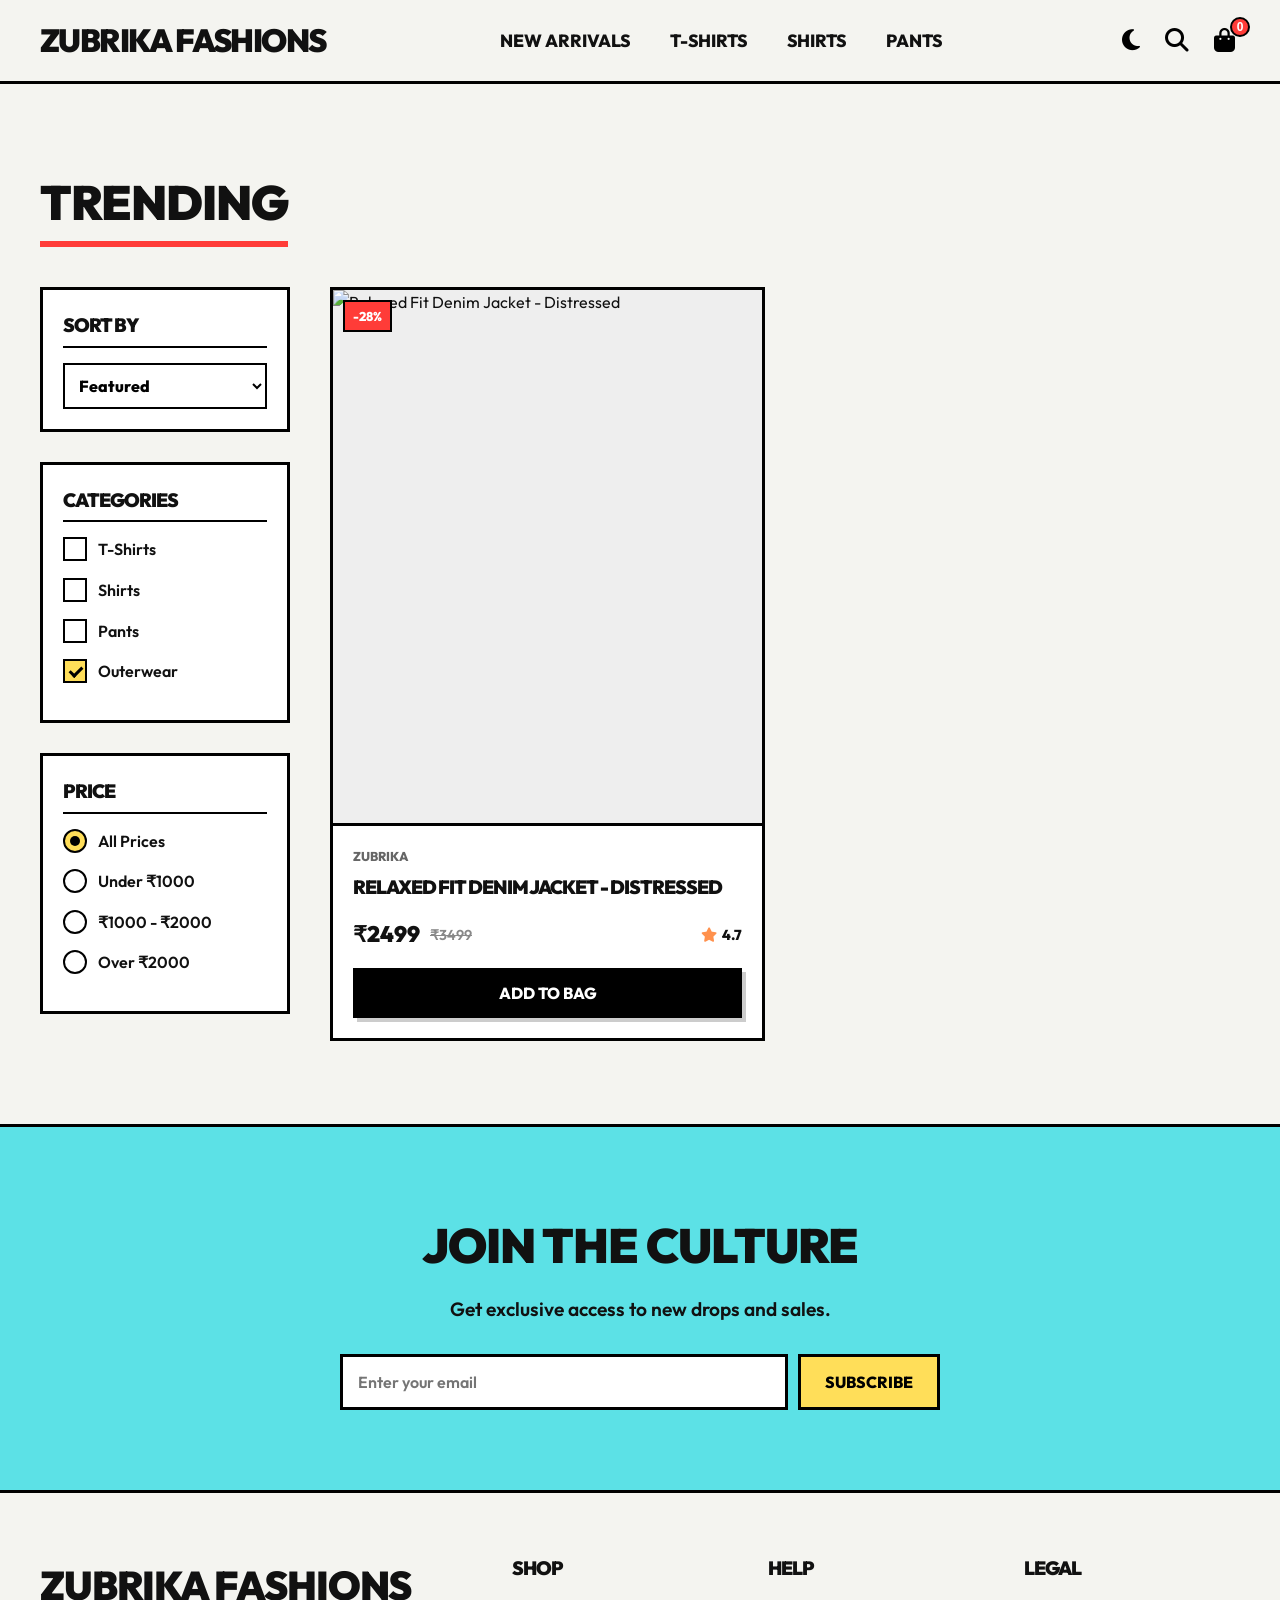
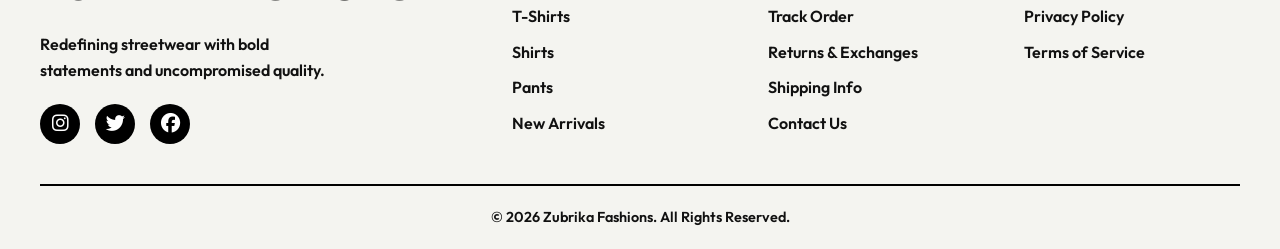
==== accessories.html @ 3ed2be17 "feat: implement collections, product pages, and shop filtering functionality with supporting assets" ====
<!DOCTYPE html>
<html lang="en">
<head>
    <meta charset="UTF-8">
    <meta name="viewport" content="width=device-width, initial-scale=1.0">
    <meta name="description" content="Zubrika Fashions - Premium and trendy wear for all. Shop t-shirts, shirts, pants, and more.">
    <title>Zubrika Fashions</title>
    <link rel="preconnect" href="https://fonts.googleapis.com">
    <link rel="preconnect" href="https://fonts.gstatic.com" crossorigin>
    <link href="https://fonts.googleapis.com/css2?family=Outfit:wght@400;600;800;900&display=swap" rel="stylesheet">
    <link rel="stylesheet" href="style.css">
    <link rel="stylesheet" href="https://cdnjs.cloudflare.com/ajax/libs/font-awesome/6.4.0/css/all.min.css">
</head>
<body>
    <header class="header">
        <div class="header-container">
            <div class="logo">
                <h1><a href="index.html" style="color: inherit; text-decoration: none;">ZUBRIKA FASHIONS</a></h1>
            </div>
            <nav class="nav">
                <ul class="nav-links">
                    <li><a href="collections.html?category=new">New Arrivals</a></li>
                    <li><a href="t-shirts.html">T-Shirts</a></li>
                    <li><a href="shirts.html">Shirts</a></li>
                    <li><a href="pant.html">Pants</a></li>
                </ul>
            </nav>
            <div class="header-actions">
                <button class="icon-btn theme-btn" id="theme-toggle-btn" aria-label="Toggle Theme">
                    <i class="fas fa-moon"></i>
                </button>
                <button class="icon-btn search-btn" aria-label="Search">
                    <i class="fas fa-search"></i>
                </button>
                <button class="icon-btn cart-btn" id="open-cart-btn" aria-label="Cart">
                    <i class="fas fa-shopping-bag"></i>
                    <span class="cart-badge" id="cart-badge">0</span>
                </button>
                <button class="icon-btn menu-btn" aria-label="Menu" id="mobile-menu-btn">
                    <i class="fas fa-bars"></i>
                </button>
            </div>
        </div>
    </header>

    <div class="mobile-menu" id="mobile-menu">
        <button class="close-menu-btn" id="close-menu-btn">&times;</button>
        <ul class="mobile-nav-links">
            <li><a href="collections.html?category=new">New Arrivals</a></li>
            <li><a href="t-shirts.html">T-Shirts</a></li>
            <li><a href="shirts.html">Shirts</a></li>
            <li><a href="pant.html">Pants</a></li>
        </ul>
    </div>

    <!-- Cartesian Drawer -->
    <div class="cart-drawer-overlay" id="cart-overlay"></div>
    <div class="cart-drawer" id="cart-drawer">
        <div class="cart-header">
            <h2>YOUR BAG</h2>
            <button class="close-cart-btn" id="close-cart-btn">&times;</button>
        </div>
        <div class="cart-items" id="cart-items-container">
            <!-- Items inject via JS -->
            <div class="empty-cart" id="empty-cart-msg">
                <i class="fas fa-box-open"></i>
                <p>Your bag is empty.</p>
                <button class="btn btn-primary" id="shop-now-btn">Shop Now</button>
            </div>
        </div>
        <div class="cart-footer">
            <div class="cart-total">
                <span>Total</span>
                <span id="cart-total-price">₹0</span>
            </div>
            <button class="btn btn-primary checkout-btn">CHECKOUT</button>
        </div>
    </div>

    <main>
        <!-- Products Section -->
        <section class="products-section" id="products">
            <div class="section-header">
                <h2>TRENDING</h2>
            </div>
            
            <div class="shop-layout">
                <!-- Sidebar Filters -->
                <aside class="shop-sidebar">
                    <div class="filter-group">
                        <h3>SORT BY</h3>
                        <select id="sort-select" class="brutal-select">
                            <option value="featured">Featured</option>
                            <option value="price-low">Price: Low to High</option>
                            <option value="price-high">Price: High to Low</option>
                            <option value="rating">Top Rated</option>
                        </select>
                    </div>

                    <div class="filter-group">
                        <h3>CATEGORIES</h3>
                        <label class="custom-checkbox">
                            <input type="checkbox" name="category" value="tshirts">
                            <span class="checkmark"></span>
                            T-Shirts
                        </label>
                        <label class="custom-checkbox">
                            <input type="checkbox" name="category" value="shirts">
                            <span class="checkmark"></span>
                            Shirts
                        </label>
                        <label class="custom-checkbox">
                            <input type="checkbox" name="category" value="pants">
                            <span class="checkmark"></span>
                            Pants
                        </label>
                        <label class="custom-checkbox">
                            <input type="checkbox" name="category" value="outerwear">
                            <span class="checkmark"></span>
                            Outerwear
                        </label>
                    </div>

                    <div class="filter-group">
                        <h3>PRICE</h3>
                        <label class="custom-radio">
                            <input type="radio" name="price" value="all" checked>
                            <span class="radiomark"></span>
                            All Prices
                        </label>
                        <label class="custom-radio">
                            <input type="radio" name="price" value="under-1000">
                            <span class="radiomark"></span>
                            Under ₹1000
                        </label>
                        <label class="custom-radio">
                            <input type="radio" name="price" value="1000-2000">
                            <span class="radiomark"></span>
                            ₹1000 - ₹2000
                        </label>
                        <label class="custom-radio">
                            <input type="radio" name="price" value="over-2000">
                            <span class="radiomark"></span>
                            Over ₹2000
                        </label>
                    </div>
                </aside>
                
                <div class="shop-main">
                    <button class="btn btn-primary mobile-filter-btn" id="mobile-filter-btn">
                        <i class="fas fa-filter"></i> FILTERS
                    </button>
                    
                    <div class="products-grid" id="product-list">
                        <!-- Products dynamically inserted via JS -->
                    </div>
                </div>
            </div>
        </section>

        <section class="newsletter">
            <div class="newsletter-content">
                <h2>JOIN THE CULTURE</h2>
                <p>Get exclusive access to new drops and sales.</p>
                <form class="newsletter-form" onsubmit="event.preventDefault();">
                    <input type="email" placeholder="Enter your email" required>
                    <button type="submit" class="btn btn-primary">SUBSCRIBE</button>
                </form>
            </div>
        </section>
    </main>

    <footer class="footer">
        <div class="footer-grid">
            <div class="footer-brand">
                <h3>ZUBRIKA FASHIONS</h3>
                <p>Redefining streetwear with bold statements and uncompromised quality.</p>
                <div class="social-icons">
                    <a href="#"><i class="fab fa-instagram"></i></a>
                    <a href="#"><i class="fab fa-twitter"></i></a>
                    <a href="#"><i class="fab fa-facebook"></i></a>
                </div>
            </div>
            <div class="footer-links">
                <h4>SHOP</h4>
                <ul>
                    <li><a href="t-shirts.html">T-Shirts</a></li>
                    <li><a href="shirts.html">Shirts</a></li>
                    <li><a href="pant.html">Pants</a></li>
                    <li><a href="collections.html?category=new">New Arrivals</a></li>
                </ul>
            </div>
            <div class="footer-links">
                <h4>HELP</h4>
                <ul>
                    <li><a href="#">Track Order</a></li>
                    <li><a href="#">Returns & Exchanges</a></li>
                    <li><a href="#">Shipping Info</a></li>
                    <li><a href="#">Contact Us</a></li>
                </ul>
            </div>
            <div class="footer-links">
                <h4>LEGAL</h4>
                <ul>
                    <li><a href="#">Privacy Policy</a></li>
                    <li><a href="#">Terms of Service</a></li>
                </ul>
            </div>
        </div>
        <div class="footer-bottom">
            <p>&copy; 2026 Zubrika Fashions. All Rights Reserved.</p>
        </div>
    </footer>

    <!-- Product Quick View Modal -->
    <div class="modal-overlay" id="pdp-overlay"></div>
    <div class="pdp-modal" id="pdp-modal">
        <button class="close-modal-btn" id="close-pdp-btn">&times;</button>
        <div class="pdp-content" id="pdp-content">
            <!-- Injected via JS -->
        </div>
    </div>

    <!-- Checkout Modal -->
    <div class="checkout-modal" id="checkout-modal">
        <button class="close-modal-btn" id="close-checkout-btn">&times;</button>
        <div class="checkout-content">
            <div class="checkout-header">
                <h2>SECURE CHECKOUT</h2>
            </div>
            <div class="checkout-grid">
                <!-- Form Side -->
                <div class="checkout-form-section">
                    <form id="checkout-form" onsubmit="event.preventDefault(); completeCheckout();">
                        <div class="form-group">
                            <h3 class="form-title">1. CONTACT INFO</h3>
                            <input type="email" class="brutal-input" placeholder="Email Address" required>
                            <input type="text" class="brutal-input" placeholder="Phone Number" required>
                        </div>
                        <div class="form-group">
                            <div style="display: flex; justify-content: space-between; align-items: center; border-bottom: 2px solid var(--primary-color); margin-bottom: 20px; padding-bottom: 10px;">
                                <h3 class="form-title" style="margin-bottom: 0; border-bottom: none; padding-bottom: 0;">2. SHIPPING ADDRESS</h3>
                                <button type="button" id="gps-locate-btn" style="background: var(--accent-blue); color: #111; border: 2px solid var(--primary-color); font-weight: 800; font-family: var(--font-body); cursor: pointer; font-size: 0.8rem; padding: 8px 12px; box-shadow: 2px 2px 0px 0px var(--shadow-color);">
                                    <i class="fas fa-map-marker-alt"></i> Auto-Locate
                                </button>
                            </div>
                            <input type="text" class="brutal-input" placeholder="Full Name" required>
                            <input type="text" class="brutal-input" id="checkout-street" placeholder="Street Address" required>
                            <div class="input-row">
                                <input type="text" class="brutal-input" id="checkout-city" placeholder="City" required>
                                <input type="text" class="brutal-input" id="checkout-state" placeholder="State" required>
                                <input type="text" class="brutal-input" id="checkout-pin" placeholder="PIN Code (6 digits)" maxlength="6" required>
                            </div>
                        </div>
                        <div class="form-group">
                            <h3 class="form-title">3. PAYMENT METHOD</h3>
                            <label class="custom-radio checkout-radio">
                                <input type="radio" name="payment" value="upi" checked>
                                <span class="radiomark"></span>
                                UPI / QR Code
                            </label>
                            <label class="custom-radio checkout-radio">
                                <input type="radio" name="payment" value="card">
                                <span class="radiomark"></span>
                                Credit / Debit Card
                            </label>
                            <label class="custom-radio checkout-radio">
                                <input type="radio" name="payment" value="cod">
                                <span class="radiomark"></span>
                                Cash on Delivery
                            </label>
                        </div>
                        <button type="submit" class="btn btn-primary place-order-btn">PLACE ORDER</button>
                    </form>
                </div>
                <!-- Summary Side -->
                <div class="checkout-summary-section">
                    <h3 class="form-title" style="color: #111;">ORDER SUMMARY</h3>
                    <div id="checkout-items" class="checkout-items-list">
                        <!-- Items injected dynamically -->
                    </div>
                    <div class="checkout-totals">
                        <div class="total-row">
                            <span>Subtotal</span>
                            <span id="checkout-subtotal">₹0</span>
                        </div>
                        <div class="total-row">
                            <span>Shipping</span>
                            <span>₹100</span>
                        </div>
                        <div class="total-row grand-total">
                            <span>Total</span>
                            <span id="checkout-grandtotal">₹0</span>
                        </div>
                    </div>
                </div>
            </div>
        </div>
    </div>
    
    <!-- Success Modal -->
    <div class="success-modal" id="success-modal">
        <div class="success-content">
            <i class="fas fa-check-circle success-icon"></i>
            <h2>ORDER PLACED!</h2>
            <p>Your order <span id="order-id" style="font-weight: 800;"></span> has been confirmed.</p>
            <p style="margin-bottom: 20px;">We've sent a confirmation email with tracking details.</p>
            <button class="btn btn-primary" onclick="closeSuccessModal()">RETURN TO SHOP</button>
        </div>
    </div>

    <script src="app.js"></script>
</body>
</html>
---- style.css ----
:root {
    --primary-color: #000000;
    --secondary-color: #ffffff;
    --accent-red: #ff3c38;
    --accent-yellow: #ffde59;
    --accent-blue: #5ce1e6;
    --accent-pink: #cb6ce6;
    --accent-orange: #ff914d;
    
    --bg-color: #f4f4f0;
    --text-color: #111111;
    
    --border-width: 3px;
    --border-radius: 0px; /* Sharp edges for brutalsim */
    --box-shadow: 4px 4px 0px 0px var(--shadow-color);
    --box-shadow-hover: 8px 8px 0px 0px var(--shadow-color);
    
    --font-heading: 'Outfit', sans-serif;
    --font-body: 'Outfit', sans-serif;
    
    --transition: all 0.2s cubic-bezier(0.25, 0.8, 0.25, 1);
}

[data-theme="dark"] {
    --primary-color: #00ffff; /* Neon Cyan */
    --secondary-color: #050505;
    --accent-red: #ff0055;
    --accent-yellow: #ccff00;
    --accent-blue: #00e5ff;
    --accent-pink: #f700ff;
    --accent-orange: #ff5500;
    
    --bg-color: #0d0d0d;
    --text-color: #ffffff;
    --shadow-color: #00ffff;
}

[data-theme="dark"] .product-card,
[data-theme="dark"] .filter-group,
[data-theme="dark"] .shop-sidebar,
[data-theme="dark"] .cart-drawer,
[data-theme="dark"] .pdp-image-col,
[data-theme="dark"] .pdp-modal {
    background-color: #111111;
}

[data-theme="dark"] .hero {
    background-image: 
        radial-gradient(var(--primary-color) 2px, transparent 2px),
        radial-gradient(var(--primary-color) 2px, transparent 2px);
}

[data-theme="dark"] .hero-img {
    filter: grayscale(10%) contrast(1.5) drop-shadow(0 0 10px var(--primary-color));
}

* {
    margin: 0;
    padding: 0;
    box-sizing: border-box;
}

html {
    scroll-behavior: smooth;
}

body {
    font-family: var(--font-body);
    background-color: var(--bg-color);
    color: var(--text-color);
    line-height: 1.6;
    overflow-x: hidden;
}

a {
    text-decoration: none;
    color: inherit;
}

ul {
    list-style: none;
}

/* Typography */
h1, h2, h3, h4, h5, h6 {
    font-family: var(--font-heading);
    font-weight: 900;
    text-transform: uppercase;
    letter-spacing: -1px;
}

/* Buttons */
.btn {
    display: inline-block;
    padding: 12px 24px;
    font-family: var(--font-heading);
    font-weight: 800;
    font-size: 1rem;
    text-transform: uppercase;
    cursor: pointer;
    border: var(--border-width) solid var(--primary-color);
    box-shadow: var(--box-shadow);
    transition: var(--transition);
    background-color: var(--secondary-color);
    color: var(--primary-color);
}

.btn:active {
    transform: translate(4px, 4px);
    box-shadow: 0px 0px 0px 0px var(--shadow-color);
}

.btn-primary {
    background-color: var(--accent-yellow);
}

.btn-primary:hover {
    background-color: var(--primary-color);
    color: var(--secondary-color);
}

.btn-large {
    padding: 16px 32px;
    font-size: 1.2rem;
}

/* Header */
.header {
    background-color: var(--bg-color);
    border-bottom: var(--border-width) solid var(--primary-color);
    position: sticky;
    top: 0;
    z-index: 100;
}

.header-container {
    max-width: 1400px;
    margin: 0 auto;
    padding: 15px 40px;
    display: flex;
    justify-content: space-between;
    align-items: center;
}

.logo h1 {
    font-size: 2rem;
    letter-spacing: -0.05em;
}

.nav-links {
    display: flex;
    gap: 30px;
}

.nav-links a {
    font-weight: 800;
    text-transform: uppercase;
    font-size: 1.1rem;
    position: relative;
    padding: 5px;
}

.nav-links a::after {
    content: '';
    position: absolute;
    width: 100%;
    height: 3px;
    bottom: -2px;
    left: 0;
    background-color: var(--primary-color);
    transform: scaleX(0);
    transform-origin: bottom right;
    transition: transform 0.25s ease-out;
}

.nav-links a:hover::after {
    transform: scaleX(1);
    transform-origin: bottom left;
}

.header-actions {
    display: flex;
    gap: 15px;
    align-items: center;
}

.icon-btn {
    background: none;
    border: none;
    font-size: 1.5rem;
    cursor: pointer;
    position: relative;
    color: var(--primary-color);
    padding: 5px;
    transition: transform 0.2s;
}

.icon-btn:hover {
    transform: scale(1.1);
}

.cart-badge {
    position: absolute;
    top: -5px;
    right: -10px;
    background-color: var(--accent-red);
    color: white;
    font-size: 0.75rem;
    font-weight: 900;
    width: 20px;
    height: 20px;
    display: flex;
    align-items: center;
    justify-content: center;
    border-radius: 50%;
    border: 2px solid var(--primary-color);
}

.menu-btn {
    display: none;
}

/* Mobile Menu */
.mobile-menu {
    position: fixed;
    top: 0;
    left: 100%;
    width: 100%;
    height: 100vh;
    background-color: var(--accent-blue);
    z-index: 200;
    display: flex;
    flex-direction: column;
    justify-content: center;
    align-items: center;
    transition: left 0.3s ease-in-out;
    border-left: var(--border-width) solid var(--primary-color);
}

.mobile-menu.active {
    left: 0;
}

.close-menu-btn {
    position: absolute;
    top: 20px;
    right: 30px;
    background: none;
    border: none;
    font-size: 3rem;
    cursor: pointer;
    color: var(--primary-color);
}

.mobile-nav-links {
    text-align: center;
    display: flex;
    flex-direction: column;
    gap: 30px;
}

.mobile-nav-links a {
    font-size: 2.5rem;
    font-weight: 900;
    text-transform: uppercase;
    -webkit-text-stroke: 1px var(--primary-color);
}

.mobile-nav-links a:hover {
    color: white;
}

/* Cart Drawer */
.cart-drawer-overlay {
    position: fixed;
    top: 0;
    left: 0;
    width: 100%;
    height: 100%;
    background: rgba(0,0,0,0.5);
    z-index: 150;
    display: none;
}

.cart-drawer-overlay.active {
    display: block;
}

.cart-drawer {
    position: fixed;
    top: 0;
    right: -400px;
    width: 100%;
    max-width: 400px;
    height: 100vh;
    background-color: var(--secondary-color);
    border-left: var(--border-width) solid var(--primary-color);
    z-index: 200;
    transition: right 0.3s cubic-bezier(0.25, 0.8, 0.25, 1);
    display: flex;
    flex-direction: column;
}

.cart-drawer.active {
    right: 0;
}

.cart-header {
    display: flex;
    justify-content: space-between;
    align-items: center;
    padding: 20px;
    border-bottom: var(--border-width) solid var(--primary-color);
    background-color: var(--accent-yellow);
}

.close-cart-btn {
    background: none;
    border: none;
    font-size: 2rem;
    cursor: pointer;
    font-weight: bold;
}

.cart-items {
    flex-grow: 1;
    overflow-y: auto;
    padding: 20px;
}

.empty-cart {
    display: flex;
    flex-direction: column;
    align-items: center;
    justify-content: center;
    height: 100%;
    text-align: center;
    gap: 15px;
}

.empty-cart i {
    font-size: 4rem;
    color: #cccccc;
}

.cart-item {
    display: flex;
    gap: 15px;
    margin-bottom: 20px;
    padding-bottom: 20px;
    border-bottom: 2px dashed #000;
}

.cart-item-img {
    width: 80px;
    height: 100px;
    object-fit: cover;
    border: 2px solid var(--primary-color);
}

.cart-item-details {
    flex-grow: 1;
    display: flex;
    flex-direction: column;
    justify-content: space-between;
}

.cart-item-title {
    font-weight: 800;
    font-size: 0.9rem;
}

.cart-item-price {
    font-weight: 600;
}

.cart-item-actions {
    display: flex;
    justify-content: space-between;
    align-items: center;
}

.qty-controls {
    display: flex;
    align-items: center;
    border: 2px solid var(--primary-color);
}

.qty-btn {
    background: none;
    border: none;
    width: 25px;
    height: 25px;
    cursor: pointer;
    font-weight: bold;
    background-color: var(--bg-color);
}

.qty-btn:hover {
    background-color: #ddd;
}

.qty-value {
    width: 30px;
    text-align: center;
    font-weight: 600;
    border-left: 2px solid var(--primary-color);
    border-right: 2px solid var(--primary-color);
}

.remove-btn {
    background: none;
    border: none;
    color: var(--accent-red);
    cursor: pointer;
    font-size: 1.2rem;
}

.cart-footer {
    padding: 20px;
    border-top: var(--border-width) solid var(--primary-color);
    background-color: var(--bg-color);
}

.cart-total {
    display: flex;
    justify-content: space-between;
    font-size: 1.5rem;
    font-weight: 900;
    margin-bottom: 15px;
}

.checkout-btn {
    width: 100%;
}

/* Hero Section */
.hero {
    min-height: calc(100vh - 80px); /* Approx header height */
    display: flex;
    align-items: center;
    padding: 40px;
    background-color: var(--accent-yellow);
    background-image: 
        radial-gradient(var(--primary-color) 2px, transparent 2px),
        radial-gradient(var(--primary-color) 2px, transparent 2px);
    background-size: 40px 40px;
    background-position: 0 0, 20px 20px;
    overflow: hidden;
    position: relative;
    border-bottom: var(--border-width) solid var(--primary-color);
}

.hero-content {
    max-width: 1400px;
    margin: 0 auto;
    display: flex;
    align-items: center;
    gap: 40px;
    width: 100%;
}

.hero-text {
    flex: 1;
    background: var(--bg-color);
    padding: 40px;
    border: var(--border-width) solid var(--primary-color);
    box-shadow: 12px 12px 0px 0px var(--shadow-color);
    z-index: 10;
}

.hero-title {
    font-size: 4.5rem;
    line-height: 1;
    margin-bottom: 20px;
    text-shadow: 3px 3px 0px white, 5px 5px 0px black;
}

.hero-subtitle {
    font-size: 1.2rem;
    font-weight: 600;
    margin-bottom: 30px;
}

.hero-image-wrapper {
    flex: 1;
    display: flex;
    justify-content: center;
    align-items: center;
    position: relative;
}

.hero-image-block {
    width: 100%;
    max-width: 500px;
    aspect-ratio: 4/5;
    background-color: var(--accent-pink);
    border: var(--border-width) solid var(--primary-color);
    box-shadow: 16px 16px 0px 0px var(--shadow-color);
    position: relative;
    overflow: hidden;
    transform: rotate(3deg);
    transition: transform 0.3s;
}

.hero-image-block:hover {
    transform: rotate(0deg);
}

.hero-img {
    width: 100%;
    height: 100%;
    object-fit: cover;
    mix-blend-mode: multiply;
    filter: grayscale(20%) contrast(1.2);
}

/* Marquee */
.marquee-section {
    background-color: var(--primary-color);
    color: var(--secondary-color);
    padding: 15px 0;
    border-bottom: var(--border-width) solid var(--primary-color);
    overflow: hidden;
}

.marquee {
    width: 100%;
    overflow: hidden;
    white-space: nowrap;
}

.marquee-content {
    display: inline-block;
    animation: marquee 20s linear infinite;
    font-weight: 900;
    font-size: 1.5rem;
    text-transform: uppercase;
}

.marquee-content span {
    margin: 0 40px;
}

@keyframes marquee {
    0% { transform: translateX(0); }
    100% { transform: translateX(-50%); }
}

/* Categories Grid */
.categories-grid {
    display: grid;
    grid-template-columns: repeat(auto-fit, minmax(250px, 1fr));
    border-bottom: var(--border-width) solid var(--primary-color);
}

.category-card {
    padding: 40px 20px;
    display: flex;
    justify-content: space-between;
    align-items: center;
    border-right: var(--border-width) solid var(--primary-color);
    transition: all 0.3s;
    cursor: pointer;
}

.category-card:last-child {
    border-right: none;
}

.category-card h3 {
    font-size: 2rem;
    color: var(--primary-color);
}

.category-card i {
    font-size: 2rem;
    transform: rotate(-45deg);
    transition: transform 0.3s;
}

.category-card:hover {
    padding-left: 30px;
}

.category-card:hover i {
    transform: rotate(0deg);
}

/* Products Section */
.products-section {
    padding: 80px 40px;
    max-width: 1400px;
    margin: 0 auto;
}

.section-header {
    display: flex;
    justify-content: space-between;
    align-items: flex-end;
    margin-bottom: 40px;
}

.section-header h2 {
    font-size: 3rem;
    border-bottom: 6px solid var(--accent-red);
    display: inline-block;
}

.products-grid {
    display: grid;
    grid-template-columns: repeat(auto-fill, minmax(280px, 1fr));
    gap: 40px;
}

.product-card {
    background: var(--secondary-color);
    border: var(--border-width) solid var(--primary-color);
    box-shadow: var(--box-shadow);
    transition: var(--transition);
    position: relative;
    display: flex;
    flex-direction: column;
}

.product-card:hover {
    transform: translateY(-5px);
    box-shadow: var(--box-shadow-hover);
}

.product-badges {
    position: absolute;
    top: 10px;
    left: 10px;
    display: flex;
    flex-direction: column;
    gap: 5px;
    z-index: 10;
}

.badge {
    padding: 4px 8px;
    font-size: 0.8rem;
    font-weight: 800;
    border: 2px solid var(--primary-color);
    text-transform: uppercase;
}

.badge-discount {
    background-color: var(--accent-red);
    color: white;
}

.badge-new {
    background-color: var(--accent-yellow);
}

.product-image {
    width: 100%;
    aspect-ratio: 4/5;
    background-color: #eee;
    border-bottom: var(--border-width) solid var(--primary-color);
    overflow: hidden;
    position: relative;
}

.product-image img {
    width: 100%;
    height: 100%;
    object-fit: cover;
    transition: transform 0.5s;
}

.product-card:hover .product-image img {
    transform: scale(1.05);
}

.product-info {
    padding: 20px;
    flex-grow: 1;
    display: flex;
    flex-direction: column;
}

.product-brand {
    font-size: 0.8rem;
    font-weight: 800;
    color: #666;
    margin-bottom: 5px;
}

.product-title {
    font-size: 1.2rem;
    margin-bottom: 15px;
    flex-grow: 1;
}

.product-meta {
    display: flex;
    justify-content: space-between;
    align-items: center;
    margin-bottom: 15px;
}

.product-price {
    display: flex;
    align-items: center;
    gap: 10px;
}

.current-price {
    font-size: 1.4rem;
    font-weight: 900;
}

.original-price {
    text-decoration: line-through;
    color: #888;
    font-size: 0.9rem;
    font-weight: 600;
}

.product-rating {
    display: flex;
    align-items: center;
    gap: 5px;
    font-weight: 800;
    font-size: 0.9rem;
}

.fa-star {
    color: var(--accent-orange);
}

.add-to-cart-btn {
    width: 100%;
    background-color: var(--primary-color);
    color: var(--secondary-color);
    border-color: var(--primary-color);
    box-shadow: 4px 4px 0px 0px rgba(0,0,0,0.2);
}

.add-to-cart-btn:hover {
    background-color: var(--accent-yellow);
    color: var(--primary-color);
}

/* Newsletter */
.newsletter {
    background-color: var(--accent-blue);
    padding: 80px 20px;
    text-align: center;
    border-top: var(--border-width) solid var(--primary-color);
    border-bottom: var(--border-width) solid var(--primary-color);
}

.newsletter-content {
    max-width: 600px;
    margin: 0 auto;
}

.newsletter h2 {
    font-size: 3rem;
    margin-bottom: 10px;
}

.newsletter p {
    font-size: 1.2rem;
    margin-bottom: 30px;
    font-weight: 600;
}

.newsletter-form {
    display: flex;
    gap: 10px;
}

.newsletter-form input {
    flex-grow: 1;
    padding: 15px;
    font-family: var(--font-body);
    font-size: 1rem;
    font-weight: 600;
    border: var(--border-width) solid var(--primary-color);
    box-shadow: var(--box-shadow);
    outline: none;
}

.newsletter-form input:focus {
    box-shadow: 6px 6px 0px 0px var(--shadow-color);
}

/* Shop Layout & Sidebar Filters */
.shop-layout {
    display: flex;
    gap: 40px;
    align-items: flex-start;
}

.shop-sidebar {
    width: 250px;
    flex-shrink: 0;
    position: sticky;
    top: 100px;
}

.shop-main {
    flex-grow: 1;
}

.filter-group {
    margin-bottom: 30px;
    padding: 20px;
    border: var(--border-width) solid var(--primary-color);
    background-color: var(--secondary-color);
    box-shadow: 4px 4px 0px 0px var(--shadow-color);
}

.filter-group h3 {
    font-size: 1.2rem;
    margin-bottom: 15px;
    border-bottom: 2px solid var(--primary-color);
    padding-bottom: 5px;
}

/* Custom Checkbox & Radio */
.custom-checkbox, .custom-radio {
    display: flex;
    align-items: center;
    position: relative;
    padding-left: 35px;
    margin-bottom: 15px;
    cursor: pointer;
    font-size: 1rem;
    font-weight: 600;
    user-select: none;
}

.custom-checkbox input, .custom-radio input {
    position: absolute;
    opacity: 0;
    cursor: pointer;
    height: 0;
    width: 0;
}

.checkmark, .radiomark {
    position: absolute;
    top: 0;
    left: 0;
    height: 24px;
    width: 24px;
    background-color: #fff;
    border: 2px solid var(--primary-color);
}

.radiomark {
    border-radius: 50%;
}

.custom-checkbox:hover input ~ .checkmark,
.custom-radio:hover input ~ .radiomark {
    background-color: #eee;
}

.custom-checkbox input:checked ~ .checkmark,
.custom-radio input:checked ~ .radiomark {
    background-color: var(--accent-yellow);
}

.checkmark:after, .radiomark:after {
    content: "";
    position: absolute;
    display: none;
}

.custom-checkbox input:checked ~ .checkmark:after,
.custom-radio input:checked ~ .radiomark:after {
    display: block;
}

.custom-checkbox .checkmark:after {
    left: 7px;
    top: 3px;
    width: 5px;
    height: 10px;
    border: solid var(--primary-color);
    border-width: 0 3px 3px 0;
    transform: rotate(45deg);
}

.custom-radio .radiomark:after {
    top: 5px;
    left: 5px;
    width: 10px;
    height: 10px;
    border-radius: 50%;
    background: var(--primary-color);
}

/* Brutal Select */
.brutal-select {
    width: 100%;
    padding: 10px;
    font-family: var(--font-body);
    font-weight: 800;
    font-size: 1rem;
    border: 2px solid var(--primary-color);
    background-color: #fff;
    cursor: pointer;
    outline: none;
    box-shadow: 2px 2px 0px 0px var(--shadow-color);
}

.mobile-filter-btn {
    display: none;
    width: 100%;
    margin-bottom: 30px;
}

/* Product Detail Modal */
.modal-overlay {
    position: fixed;
    top: 0;
    left: 0;
    width: 100%;
    height: 100%;
    background: rgba(0,0,0,0.6);
    z-index: 250;
    display: none;
    backdrop-filter: blur(4px);
}

.modal-overlay.active {
    display: block;
}

.pdp-modal {
    position: fixed;
    top: 50%;
    left: 50%;
    transform: translate(-50%, -50%) scale(0.9);
    width: 90%;
    max-width: 1000px;
    background-color: var(--bg-color);
    border: var(--border-width) solid var(--primary-color);
    box-shadow: 16px 16px 0px 0px var(--shadow-color);
    z-index: 300;
    display: none;
    opacity: 0;
    transition: all 0.3s cubic-bezier(0.25, 0.8, 0.25, 1);
    max-height: 90vh;
    overflow-y: auto;
}

.pdp-modal.active {
    display: block;
    transform: translate(-50%, -50%) scale(1);
    opacity: 1;
}

.close-modal-btn {
    position: absolute;
    top: 15px;
    right: 20px;
    background: none;
    border: none;
    font-size: 2.5rem;
    cursor: pointer;
    z-index: 310;
    color: var(--primary-color);
    transition: transform 0.2s;
}

.close-modal-btn:hover {
    transform: rotate(90deg);
}

.pdp-content {
    display: flex;
    flex-wrap: wrap;
    min-height: 500px;
}

.pdp-image-col {
    flex: 1;
    min-width: 300px;
    border-right: var(--border-width) solid var(--primary-color);
    background-color: var(--secondary-color);
}

.pdp-image-col img {
    width: 100%;
    height: 100%;
    object-fit: cover;
}

.pdp-details-col {
    flex: 1;
    min-width: 300px;
    padding: 40px;
    display: flex;
    flex-direction: column;
}

.pdp-brand {
    font-weight: 800;
    color: #666;
    margin-bottom: 5px;
    font-size: 1.1rem;
    text-transform: uppercase;
}

.pdp-title {
    font-size: 2.5rem;
    line-height: 1.1;
    margin-bottom: 20px;
}

.pdp-price-wrap {
    display: flex;
    align-items: center;
    gap: 15px;
    margin-bottom: 30px;
}

.pdp-current-price {
    font-size: 2.5rem;
    font-weight: 900;
    color: var(--accent-red);
}

.pdp-original-price {
    font-size: 1.5rem;
    text-decoration: line-through;
    color: #888;
    font-weight: 600;
}

.pdp-size-title {
    font-weight: 800;
    margin-bottom: 15px;
    text-transform: uppercase;
}

.size-selector {
    display: flex;
    gap: 15px;
    margin-bottom: 30px;
}

.size-btn {
    width: 50px;
    height: 50px;
    display: flex;
    justify-content: center;
    align-items: center;
    font-weight: 800;
    font-size: 1.1rem;
    background-color: var(--secondary-color);
    border: 2px solid var(--primary-color);
    cursor: pointer;
    transition: var(--transition);
}

.size-btn:hover {
    background-color: var(--accent-yellow);
}

.size-btn.selected {
    background-color: var(--primary-color);
    color: var(--secondary-color);
}

.pdp-add-to-cart {
    width: 100%;
    padding: 20px;
    font-size: 1.5rem;
    background-color: var(--accent-yellow);
    margin-top: auto;
}

.pdp-desc {
    margin-top: 30px;
    font-weight: 500;
    color: #444;
    line-height: 1.6;
}

[data-theme="dark"] .pdp-desc, [data-theme="dark"] .pdp-brand, [data-theme="dark"] .pdp-original-price {
    color: #aaaaaa;
}

/* Checkout Modal */
.checkout-modal {
    position: fixed;
    top: 0;
    left: 0;
    width: 100%;
    height: 100vh;
    background-color: var(--bg-color);
    z-index: 400; /* Higher than cart drawer */
    display: none;
    overflow-y: auto;
    opacity: 0;
    transition: all 0.3s ease;
}

.checkout-modal.active {
    display: block;
    opacity: 1;
}

.checkout-content {
    max-width: 1200px;
    margin: 0 auto;
    padding: 60px 40px;
}

.checkout-header {
    text-align: center;
    margin-bottom: 40px;
}

.checkout-header h2 {
    font-size: 3rem;
    border-bottom: 6px solid var(--accent-red);
    display: inline-block;
}

.checkout-grid {
    display: grid;
    grid-template-columns: 1.5fr 1fr;
    gap: 40px;
}

.brutal-input {
    width: 100%;
    padding: 15px;
    font-family: var(--font-body);
    font-size: 1rem;
    font-weight: 600;
    border: 2px solid var(--primary-color);
    background-color: var(--secondary-color);
    color: var(--text-color);
    margin-bottom: 15px;
    outline: none;
    box-shadow: 2px 2px 0px 0px var(--shadow-color);
}

.brutal-input:focus {
    box-shadow: 4px 4px 0px 0px var(--shadow-color);
}

.input-row {
    display: flex;
    gap: 15px;
}

.form-group {
    background: var(--bg-color);
    border: var(--border-width) solid var(--primary-color);
    padding: 30px;
    margin-bottom: 30px;
    box-shadow: 8px 8px 0px 0px var(--shadow-color);
}

.form-title {
    margin-bottom: 20px;
    font-size: 1.2rem;
    border-bottom: 2px solid var(--primary-color);
    padding-bottom: 10px;
}

.checkout-radio {
    margin-bottom: 10px;
    padding: 15px 15px 15px 50px; /* Adjust left padding for absolute circle */
    border: 2px solid var(--primary-color);
    background-color: var(--secondary-color);
}

.checkout-radio .radiomark {
    top: 50%;
    transform: translateY(-50%);
    left: 15px;
}

.place-order-btn {
    width: 100%;
    font-size: 1.5rem;
    padding: 20px;
}

.checkout-summary-section {
    background: var(--accent-yellow);
    border: var(--border-width) solid var(--primary-color);
    padding: 30px;
    box-shadow: 8px 8px 0px 0px var(--shadow-color);
    height: fit-content;
    position: sticky;
    top: 40px;
    color: #111; /* Enforce dark text on yellow background */
}

.checkout-items-list {
    margin-bottom: 30px;
    max-height: 400px;
    overflow-y: auto;
}

.checkout-item-mini {
    display: flex;
    gap: 15px;
    margin-bottom: 15px;
    border-bottom: 2px dashed #111;
    padding-bottom: 15px;
    color: #111;
}

.checkout-item-mini img {
    width: 60px;
    height: 80px;
    object-fit: cover;
    border: 2px solid #111;
}

.total-row {
    display: flex;
    justify-content: space-between;
    font-size: 1.2rem;
    font-weight: 800;
    margin-bottom: 10px;
    color: #111;
}

.grand-total {
    font-size: 2rem;
    border-top: 3px solid #111;
    padding-top: 15px;
    margin-top: 15px;
    color: #111;
}

/* Success Modal */
.success-modal {
    position: fixed;
    top: 0;
    left: 0;
    width: 100%;
    height: 100vh;
    background: rgba(0,0,0,0.9);
    z-index: 500;
    display: none;
    justify-content: center;
    align-items: center;
    backdrop-filter: blur(5px);
}

.success-modal.active {
    display: flex;
}

.success-content {
    background: var(--bg-color);
    padding: 60px;
    text-align: center;
    border: var(--border-width) solid var(--primary-color);
    box-shadow: 16px 16px 0px 0px var(--shadow-color);
    max-width: 600px;
    width: 90%;
}

.success-icon {
    font-size: 5rem;
    color: var(--accent-red);
    margin-bottom: 20px;
    -webkit-text-stroke: 2px var(--primary-color);
}

[data-theme="dark"] .success-icon {
    color: var(--primary-color);
}

/* Footer */
.footer {
    background-color: var(--bg-color);
    padding: 60px 40px 20px;
}

.footer-grid {
    max-width: 1400px;
    margin: 0 auto;
    display: grid;
    grid-template-columns: 2fr 1fr 1fr 1fr;
    gap: 40px;
    margin-bottom: 40px;
}

.footer-brand h3 {
    font-size: 2.5rem;
    margin-bottom: 15px;
}

.footer-brand p {
    font-weight: 600;
    margin-bottom: 20px;
    max-width: 300px;
}

.social-icons {
    display: flex;
    gap: 15px;
}

.social-icons a {
    width: 40px;
    height: 40px;
    background-color: var(--primary-color);
    color: var(--secondary-color);
    display: flex;
    justify-content: center;
    align-items: center;
    font-size: 1.2rem;
    border-radius: 50%;
    transition: var(--transition);
}

.social-icons a:hover {
    background-color: var(--accent-red);
    transform: translateY(-3px);
}

.footer-links h4 {
    font-size: 1.2rem;
    margin-bottom: 20px;
}

.footer-links ul {
    display: flex;
    flex-direction: column;
    gap: 10px;
}

.footer-links a {
    font-weight: 600;
    transition: color 0.2s;
}

.footer-links a:hover {
    color: var(--accent-red);
    text-decoration: underline;
    text-decoration-thickness: 2px;
}

.footer-bottom {
    text-align: center;
    padding-top: 20px;
    border-top: 2px solid var(--primary-color);
    font-weight: 600;
    font-size: 0.9rem;
}

@keyframes fadeIn {
    from { opacity: 0; transform: translateY(10px); }
    to { opacity: 1; transform: translateY(0); }
}

/* Responsive */
@media (max-width: 1024px) {
    .hero-title {
        font-size: 3.5rem;
    }
}

@media (max-width: 900px) {
    .shop-layout {
        flex-direction: column;
    }
    .shop-sidebar {
        display: none;
        width: 100%;
        position: static;
    }
    .shop-sidebar.active {
        display: block;
    }
    .mobile-filter-btn {
        display: inline-block;
    }
    .checkout-grid {
        grid-template-columns: 1fr;
    }
    .checkout-summary-section {
        position: static;
    }
    .input-row {
        flex-direction: column;
        gap: 0;
    }
}

@media (max-width: 768px) {
    .nav-links {
        display: none;
    }

    .menu-btn {
        display: block;
    }

    .hero-content {
        flex-direction: column;
    }

    .hero-image-wrapper {
        width: 100%;
        max-width: 400px;
    }

    .categories-grid {
        grid-template-columns: 1fr;
    }

    .category-card {
        border-right: none;
        border-bottom: var(--border-width) solid var(--primary-color);
    }
    
    .category-card:last-child {
        border-bottom: none;
    }

    .newsletter-form {
        flex-direction: column;
    }

    .footer-grid {
        grid-template-columns: 1fr;
        gap: 30px;
    }
    
    .pdp-content {
        flex-direction: column;
    }
    
    .pdp-image-col {
        border-right: none;
        border-bottom: var(--border-width) solid var(--primary-color);
    }
    
    .pdp-details-col {
        padding: 20px;
    }
    
    .pdp-title {
        font-size: 2rem;
    }
}

@media (max-width: 480px) {
    .header-container {
        padding: 15px 20px;
    }
    
    .hero {
        padding: 20px;
    }

    .hero-text {
        padding: 20px;
    }

    .hero-title {
        font-size: 2.5rem;
    }
    
    .cart-drawer {
        max-width: 100%;
    }
}
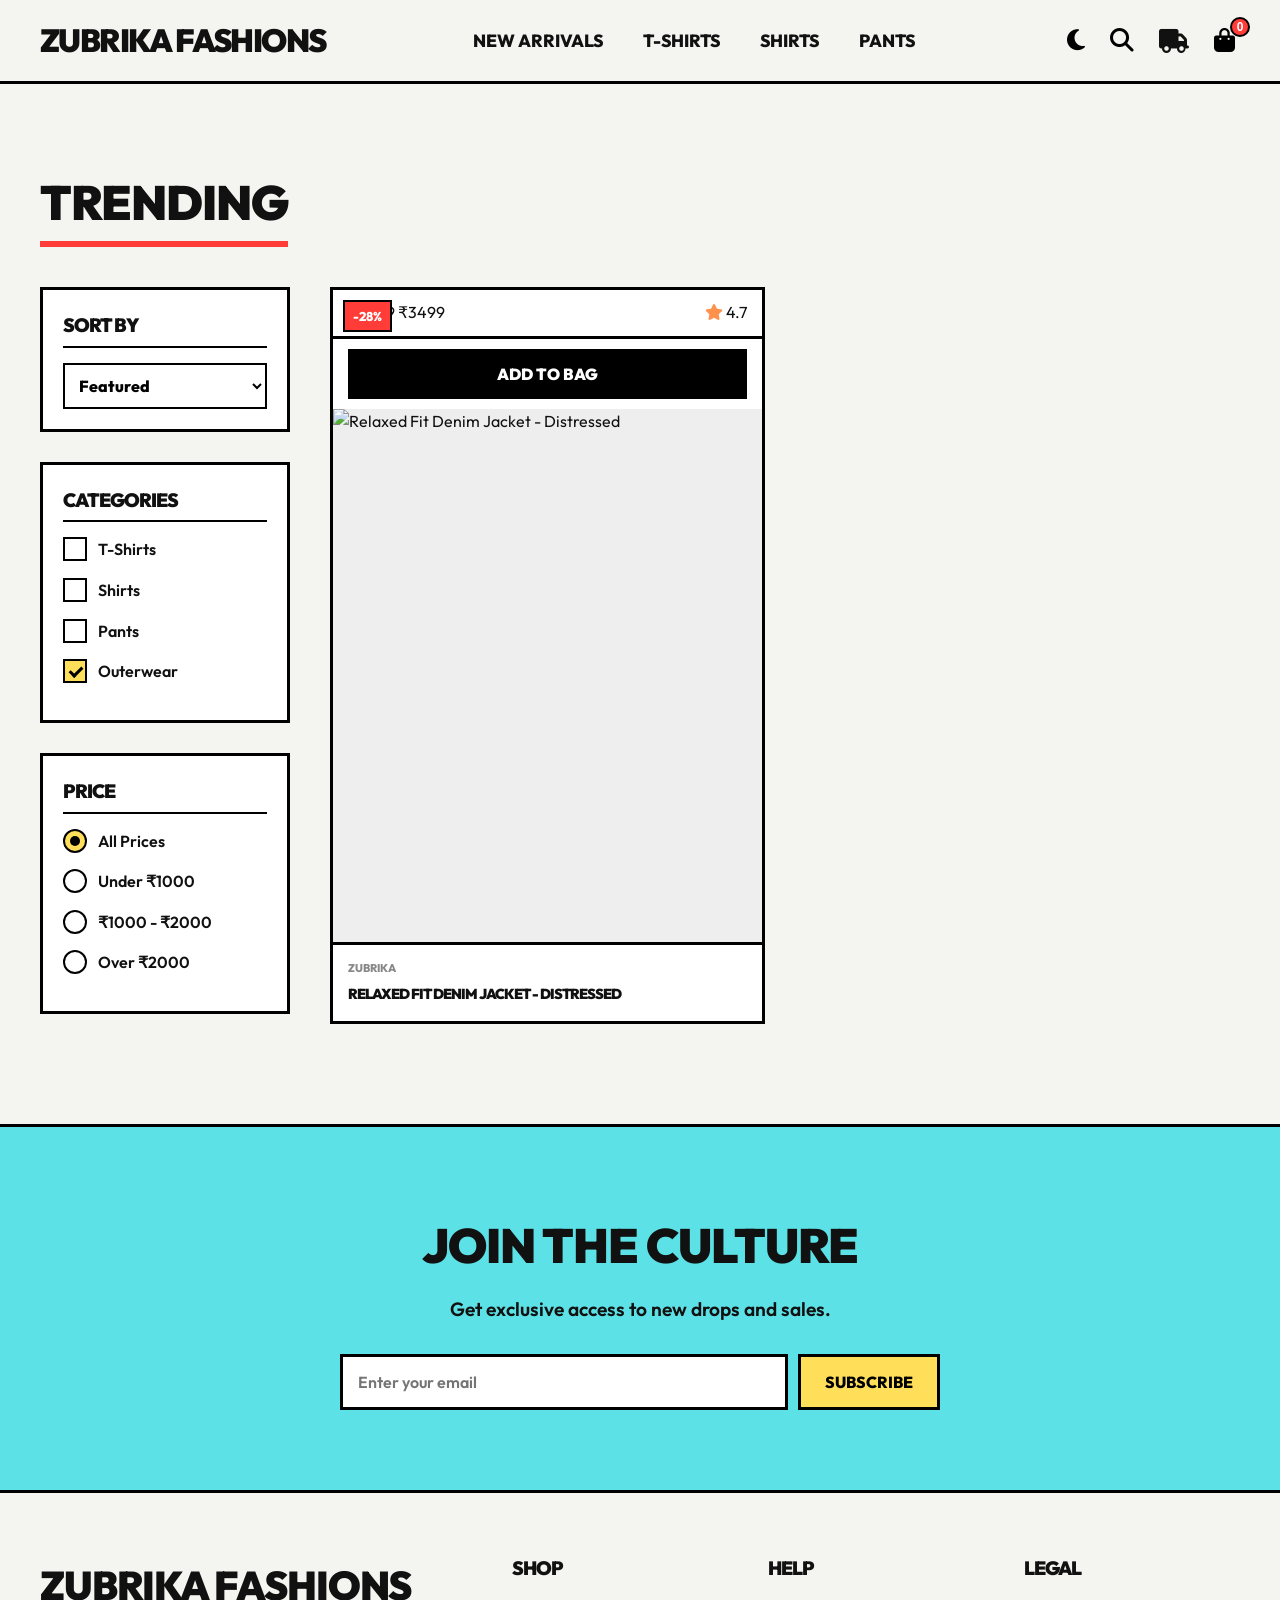
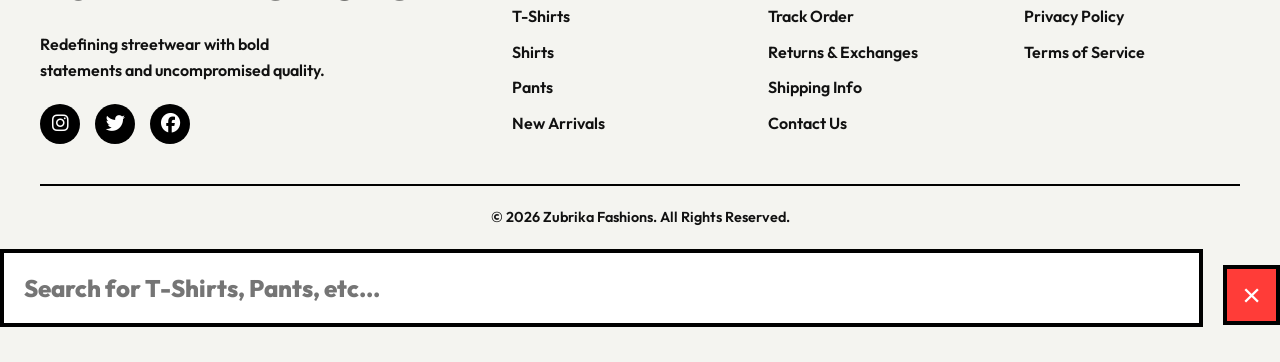
==== commit 8d28e069: "Restore Track Order icon to all pages and finalize tracking system logic" ====
--- a/accessories.html
+++ b/accessories.html
@@ -32,6 +32,9 @@
                 <button class="icon-btn search-btn" aria-label="Search">
                     <i class="fas fa-search"></i>
                 </button>
+                <a href="orders.html" class="icon-btn" aria-label="Track Order" style="display:inline-flex; align-items:center; justify-content:center; text-decoration:none; color:inherit;">
+                    <i class="fas fa-truck"></i>
+                </a>
                 <button class="icon-btn cart-btn" id="open-cart-btn" aria-label="Cart">
                     <i class="fas fa-shopping-bag"></i>
                     <span class="cart-badge" id="cart-badge">0</span>
@@ -311,4 +314,5 @@
 
     <script src="app.js"></script>
 </body>
-</html>+</html>
+
--- a/style.css
+++ b/style.css
@@ -655,6 +655,14 @@
     background-color: var(--accent-yellow);
 }
 
+.product-card-top {
+    display: flex;
+    justify-content: space-between;
+    align-items: center;
+    padding: 10px 15px;
+    border-bottom: var(--border-width) solid var(--primary-color);
+}
+
 .product-image {
     width: 100%;
     aspect-ratio: 4/5;
@@ -662,6 +670,7 @@
     border-bottom: var(--border-width) solid var(--primary-color);
     overflow: hidden;
     position: relative;
+    order: 3; /* Image comes after the button */
 }
 
 .product-image img {
@@ -675,57 +684,24 @@
     transform: scale(1.05);
 }
 
-.product-info {
-    padding: 20px;
-    flex-grow: 1;
-    display: flex;
-    flex-direction: column;
+.product-card-bottom {
+    padding: 15px;
+    background: #fff;
+    order: 4;
 }
 
 .product-brand {
-    font-size: 0.8rem;
+    font-size: 0.7rem;
     font-weight: 800;
-    color: #666;
-    margin-bottom: 5px;
+    color: #888;
+    text-transform: uppercase;
 }
 
 .product-title {
-    font-size: 1.2rem;
-    margin-bottom: 15px;
-    flex-grow: 1;
-}
-
-.product-meta {
-    display: flex;
-    justify-content: space-between;
-    align-items: center;
-    margin-bottom: 15px;
-}
-
-.product-price {
-    display: flex;
-    align-items: center;
-    gap: 10px;
-}
-
-.current-price {
-    font-size: 1.4rem;
+    font-size: 0.9rem;
     font-weight: 900;
-}
-
-.original-price {
-    text-decoration: line-through;
-    color: #888;
-    font-size: 0.9rem;
-    font-weight: 600;
-}
-
-.product-rating {
-    display: flex;
-    align-items: center;
-    gap: 5px;
-    font-weight: 800;
-    font-size: 0.9rem;
+    text-transform: uppercase;
+    margin-top: 5px;
 }
 
 .fa-star {
@@ -733,11 +709,15 @@
 }
 
 .add-to-cart-btn {
-    width: 100%;
+    width: calc(100% - 30px);
+    margin: 10px 15px;
     background-color: var(--primary-color);
     color: var(--secondary-color);
-    border-color: var(--primary-color);
-    box-shadow: 4px 4px 0px 0px rgba(0,0,0,0.2);
+    border: none;
+    font-weight: 900;
+    padding: 15px;
+    font-size: 1rem;
+    order: 2; /* After top bar */
 }
 
 .add-to-cart-btn:hover {
@@ -1478,3 +1458,118 @@
         max-width: 100%;
     }
 }
+
+
+.tracking-timeline {
+    display: flex;
+    flex-direction: column;
+    gap: 30px;
+    position: relative;
+    padding-left: 40px;
+}
+
+.tracking-timeline::before {
+    content: '';
+    position: absolute;
+    left: 14px;
+    top: 5px;
+    bottom: 5px;
+    width: 4px;
+    background: var(--primary-color);
+    opacity: 0.2;
+}
+
+.timeline-step {
+    position: relative;
+    display: flex;
+    flex-direction: column;
+    gap: 5px;
+}
+
+.timeline-dot {
+    position: absolute;
+    left: -33px;
+    top: 5px;
+    width: 14px;
+    height: 14px;
+    background: var(--bg-color);
+    border: 3px solid var(--primary-color);
+    border-radius: 0; /* Brutalism */
+    z-index: 1;
+    transition: all 0.3s;
+}
+
+.timeline-step.completed .timeline-dot {
+    background: var(--accent-yellow);
+    transform: rotate(45deg); /* Brutalist diamond */
+}
+
+.timeline-step.active .timeline-dot {
+    background: var(--accent-red);
+    box-shadow: 0 0 0 4px var(--bg-color), 0 0 0 7px var(--accent-red);
+}
+
+.timeline-label {
+    font-weight: 900;
+    font-size: 1.1rem;
+    text-transform: uppercase;
+}
+
+.timeline-time {
+    font-size: 0.8rem;
+    font-weight: 600;
+    opacity: 0.6;
+}
+
+.timeline-step.completed .timeline-label {
+    text-decoration: line-through;
+    opacity: 0.5;
+}
+
+.tracking-modal {
+    border: 4px solid var(--primary-color) !important;
+    box-shadow: 12px 12px 0px 0px var(--shadow-color) !important;
+}
+
+/* WhatsApp Floating Button */
+.whatsapp-float {
+    position: fixed;
+    bottom: 20px;
+    right: 20px;
+    background-color: #fff;
+    color: #25d366;
+    border-radius: 50px;
+    padding: 8px 15px;
+    display: flex;
+    align-items: center;
+    box-shadow: 0 4px 15px rgba(0,0,0,0.1);
+    z-index: 999;
+    text-decoration: none;
+    transition: transform 0.3s ease;
+}
+
+.whatsapp-float:hover {
+    transform: scale(1.05);
+}
+
+.whatsapp-content {
+    display: flex;
+    align-items: center;
+    gap: 8px;
+    font-weight: 800;
+    font-size: 0.9rem;
+    color: #333;
+}
+
+.whatsapp-content i {
+    font-size: 1.5rem;
+    color: #25d366;
+}
+
+
+@media (max-width: 768px) {
+    .desktop-only-actions {
+        display: none !important;
+    }
+}
+
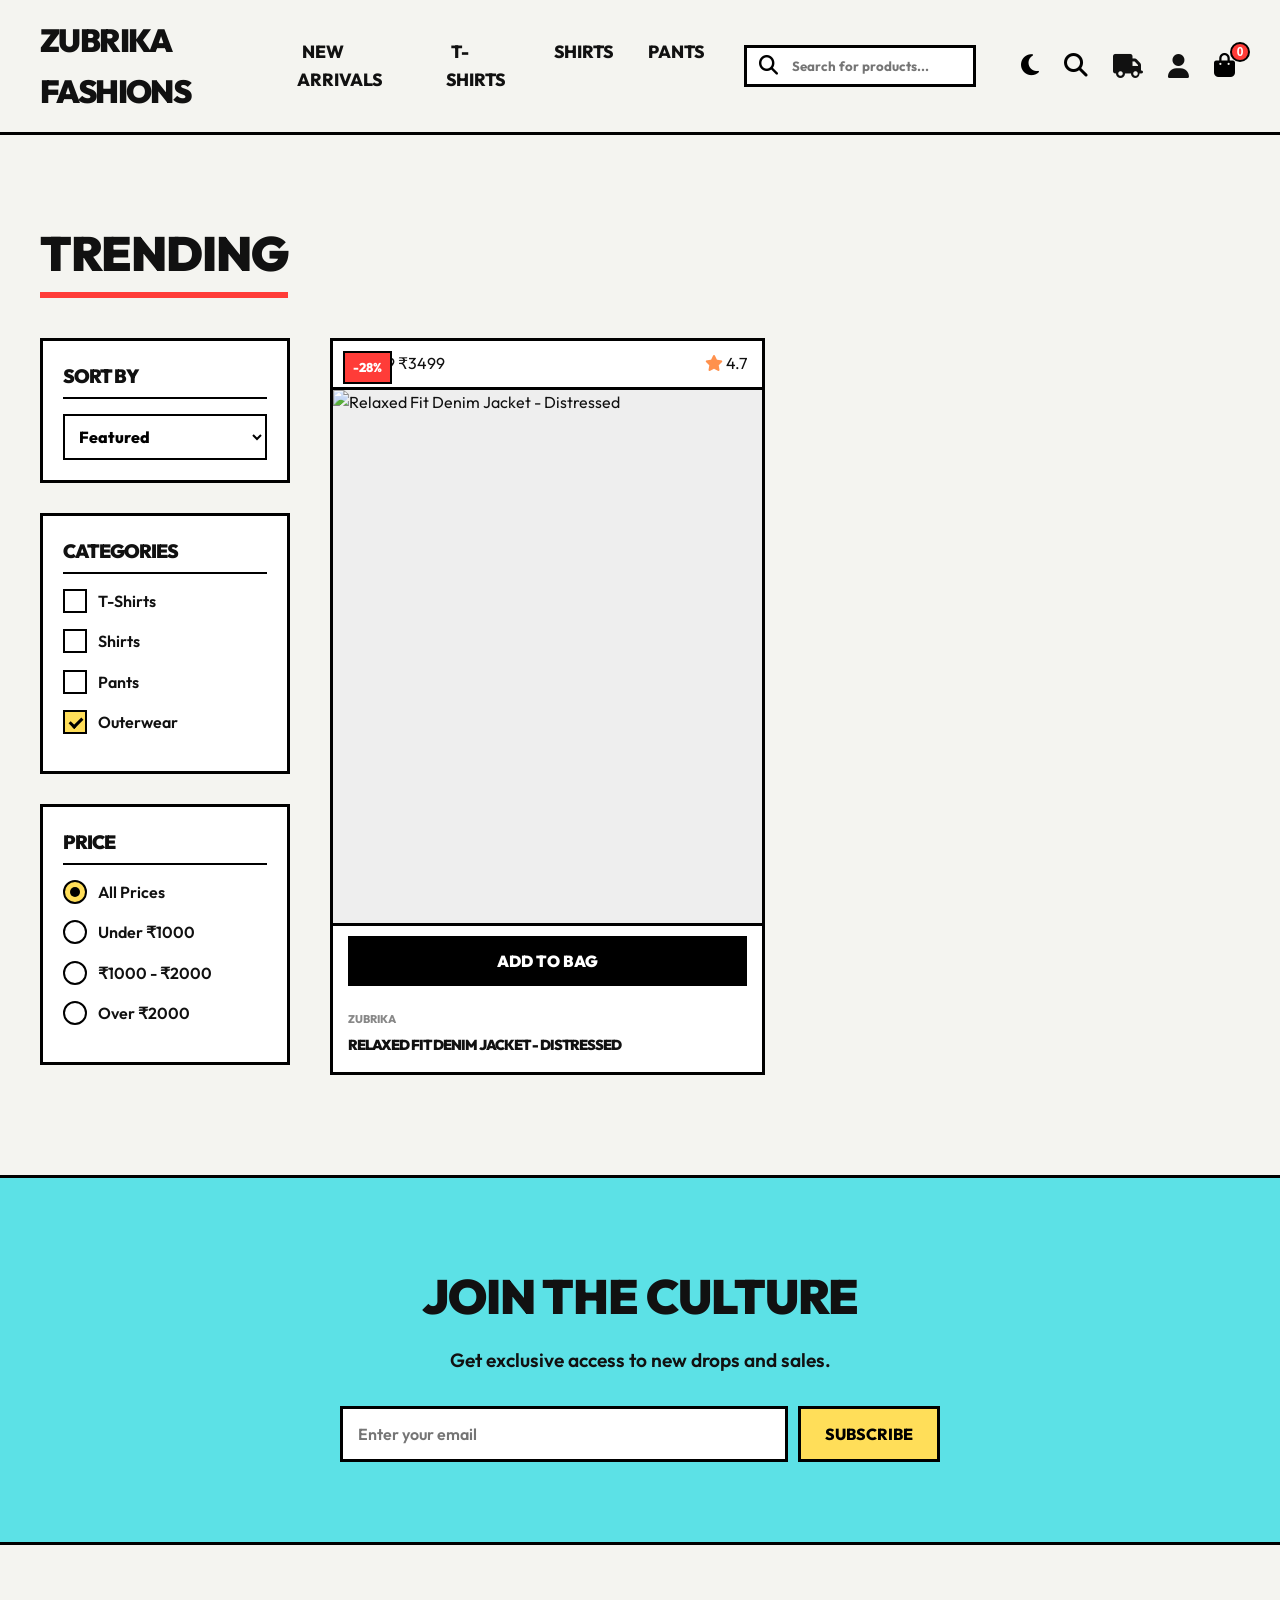
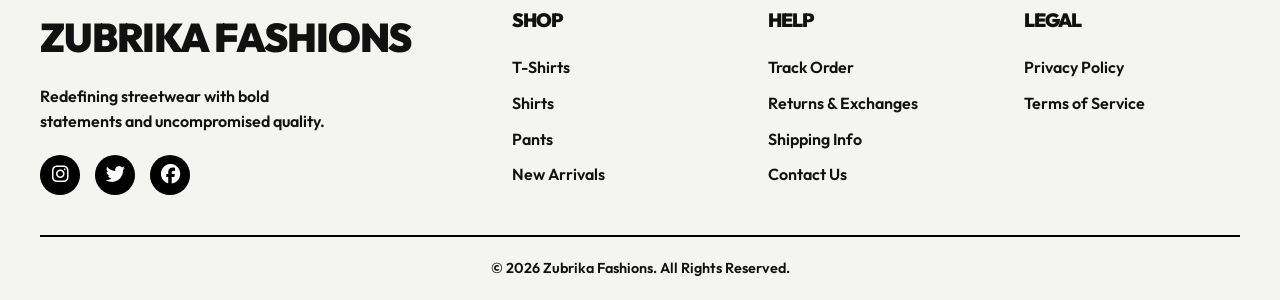
==== commit e2665241: "feat: add header search functionality and update search UI design with product cards" ====
--- a/accessories.html
+++ b/accessories.html
@@ -25,6 +25,10 @@
                     <li><a href="pant.html">Pants</a></li>
                 </ul>
             </nav>
+            <div class="header-search-container">
+                <i class="fas fa-search header-search-icon"></i>
+                <input type="text" class="header-search-input" placeholder="Search for products..." id="desktop-search-input">
+            </div>
             <div class="header-actions">
                 <button class="icon-btn theme-btn" id="theme-toggle-btn" aria-label="Toggle Theme">
                     <i class="fas fa-moon"></i>
@@ -34,6 +38,9 @@
                 </button>
                 <a href="orders.html" class="icon-btn" aria-label="Track Order" style="display:inline-flex; align-items:center; justify-content:center; text-decoration:none; color:inherit;">
                     <i class="fas fa-truck"></i>
+                </a>
+                <a href="orders.html" class="icon-btn" aria-label="Orders" style="display:inline-flex; align-items:center; justify-content:center; text-decoration:none; color:inherit;">
+                    <i class="fas fa-user"></i>
                 </a>
                 <button class="icon-btn cart-btn" id="open-cart-btn" aria-label="Cart">
                     <i class="fas fa-shopping-bag"></i>
@@ -315,4 +322,3 @@
     <script src="app.js"></script>
 </body>
 </html>
-
--- a/style.css
+++ b/style.css
@@ -199,6 +199,47 @@
     transform: scale(1.1);
 }
 
+.header-search-container {
+    flex-grow: 1;
+    max-width: 400px;
+    margin: 0 40px;
+    position: relative;
+    display: flex;
+}
+
+.header-search-input {
+    width: 100%;
+    padding: 10px 15px 10px 45px;
+    font-family: var(--font-body);
+    font-weight: 700;
+    border: 3px solid var(--primary-color);
+    background: var(--secondary-color);
+    outline: none;
+    box-shadow: 4px 4px 0px 0px var(--shadow-color);
+    transition: all 0.2s;
+}
+
+.header-search-input:focus {
+    box-shadow: 6px 6px 0px 0px var(--shadow-color);
+    transform: translate(-2px, -2px);
+}
+
+.header-search-icon {
+    position: absolute;
+    left: 15px;
+    top: 50%;
+    transform: translateY(-50%);
+    font-size: 1.2rem;
+    color: var(--primary-color);
+    pointer-events: none;
+}
+
+@media (max-width: 1024px) {
+    .header-search-container {
+        display: none;
+    }
+}
+
 .cart-badge {
     position: absolute;
     top: -5px;
@@ -670,7 +711,6 @@
     border-bottom: var(--border-width) solid var(--primary-color);
     overflow: hidden;
     position: relative;
-    order: 3; /* Image comes after the button */
 }
 
 .product-image img {
@@ -687,7 +727,6 @@
 .product-card-bottom {
     padding: 15px;
     background: #fff;
-    order: 4;
 }
 
 .product-brand {
@@ -717,7 +756,6 @@
     font-weight: 900;
     padding: 15px;
     font-size: 1rem;
-    order: 2; /* After top bar */
 }
 
 .add-to-cart-btn:hover {
@@ -1573,3 +1611,205 @@
     }
 }
 
+
+
+/* Immersive Search Modal */
+.search-modal {
+    position: fixed;
+    top: 0;
+    left: 0;
+    width: 100%;
+    height: 100%;
+    z-index: 3000;
+    display: none;
+    background: var(--bg-color);
+}
+
+.search-modal.active {
+    display: flex;
+}
+
+.search-container-full {
+    width: 100%;
+    height: 100%;
+    display: flex;
+    flex-direction: column;
+    padding: 60px 5%;
+    position: relative;
+    z-index: 2;
+}
+
+.search-header-full {
+    display: flex;
+    justify-content: space-between;
+    align-items: center;
+    border-bottom: 6px solid var(--primary-color);
+    padding-bottom: 30px;
+    margin-bottom: 50px;
+}
+
+.search-input-wrapper {
+    display: flex;
+    align-items: center;
+    gap: 30px;
+    flex-grow: 1;
+}
+
+.search-icon-inside {
+    font-size: 3rem;
+    color: var(--primary-color);
+}
+
+.full-search-input {
+    width: 100%;
+    border: none;
+    background: none;
+    font-size: 4rem;
+    font-family: var(--font-heading);
+    font-weight: 900;
+    text-transform: uppercase;
+    outline: none;
+    color: var(--primary-color);
+    letter-spacing: -2px;
+}
+
+.full-search-input::placeholder {
+    color: #ccc;
+}
+
+.close-search-btn-full {
+    background: var(--accent-yellow);
+    border: 4px solid var(--primary-color);
+    color: var(--primary-color);
+    width: 70px;
+    height: 70px;
+    display: flex;
+    align-items: center;
+    justify-content: center;
+    font-size: 3.5rem;
+    cursor: pointer;
+    box-shadow: 8px 8px 0px 0px var(--shadow-color);
+    transition: all 0.2s;
+}
+
+.close-search-btn-full:hover {
+    transform: translate(-4px, -4px);
+    box-shadow: 12px 12px 0px 0px var(--shadow-color);
+    background: var(--accent-red);
+    color: white;
+}
+
+.search-results-full {
+    display: grid;
+    grid-template-columns: repeat(auto-fill, minmax(250px, 1fr));
+    gap: 40px;
+    overflow-y: auto;
+    padding-bottom: 60px;
+}
+
+.search-results-full::-webkit-scrollbar {
+    width: 10px;
+}
+
+.search-results-full::-webkit-scrollbar-track {
+    background: var(--bg-color);
+}
+
+.search-results-full::-webkit-scrollbar-thumb {
+    background: var(--primary-color);
+    border: 2px solid var(--bg-color);
+}
+
+@media (max-width: 768px) {
+    .search-container-full {
+        padding: 40px 20px;
+    }
+    
+    .full-search-input {
+        font-size: 2rem;
+        letter-spacing: -1px;
+    }
+    
+    .search-header-full {
+        padding-bottom: 15px;
+        margin-bottom: 30px;
+        gap: 15px;
+    }
+    
+    .search-icon-inside {
+        font-size: 1.5rem;
+    }
+    
+    .close-search-btn-full {
+        width: 50px;
+        height: 50px;
+        font-size: 2rem;
+    }
+    
+    .search-results-full {
+        grid-template-columns: 1fr;
+        gap: 20px;
+    }
+}
+
+/* Restoring Timeline Styles that might have been hit */
+.tracking-timeline {
+    display: flex;
+    flex-direction: column;
+    gap: 30px;
+    position: relative;
+    padding-left: 40px;
+}
+
+.tracking-timeline::before {
+    content: '';
+    position: absolute;
+    left: 14px;
+    top: 5px;
+    bottom: 5px;
+    width: 4px;
+    background: var(--primary-color);
+    opacity: 0.2;
+}
+
+.timeline-step {
+    position: relative;
+    display: flex;
+    flex-direction: column;
+    gap: 5px;
+}
+
+.timeline-dot {
+    position: absolute;
+    left: -33px;
+    top: 5px;
+    width: 14px;
+    height: 14px;
+    background: var(--bg-color);
+    border: 3px solid var(--primary-color);
+    border-radius: 0;
+    z-index: 1;
+    transition: all 0.3s;
+}
+
+.timeline-step.completed .timeline-dot {
+    background: var(--accent-yellow);
+    transform: rotate(45deg);
+}
+
+.timeline-step.active .timeline-dot {
+    background: var(--accent-red);
+    box-shadow: 0 0 0 4px var(--bg-color), 0 0 0 7px var(--accent-red);
+}
+
+.timeline-label {
+    font-weight: 900;
+    font-size: 1.1rem;
+    text-transform: uppercase;
+}
+
+.timeline-time {
+    font-size: 0.8rem;
+    font-weight: 600;
+    opacity: 0.6;
+}
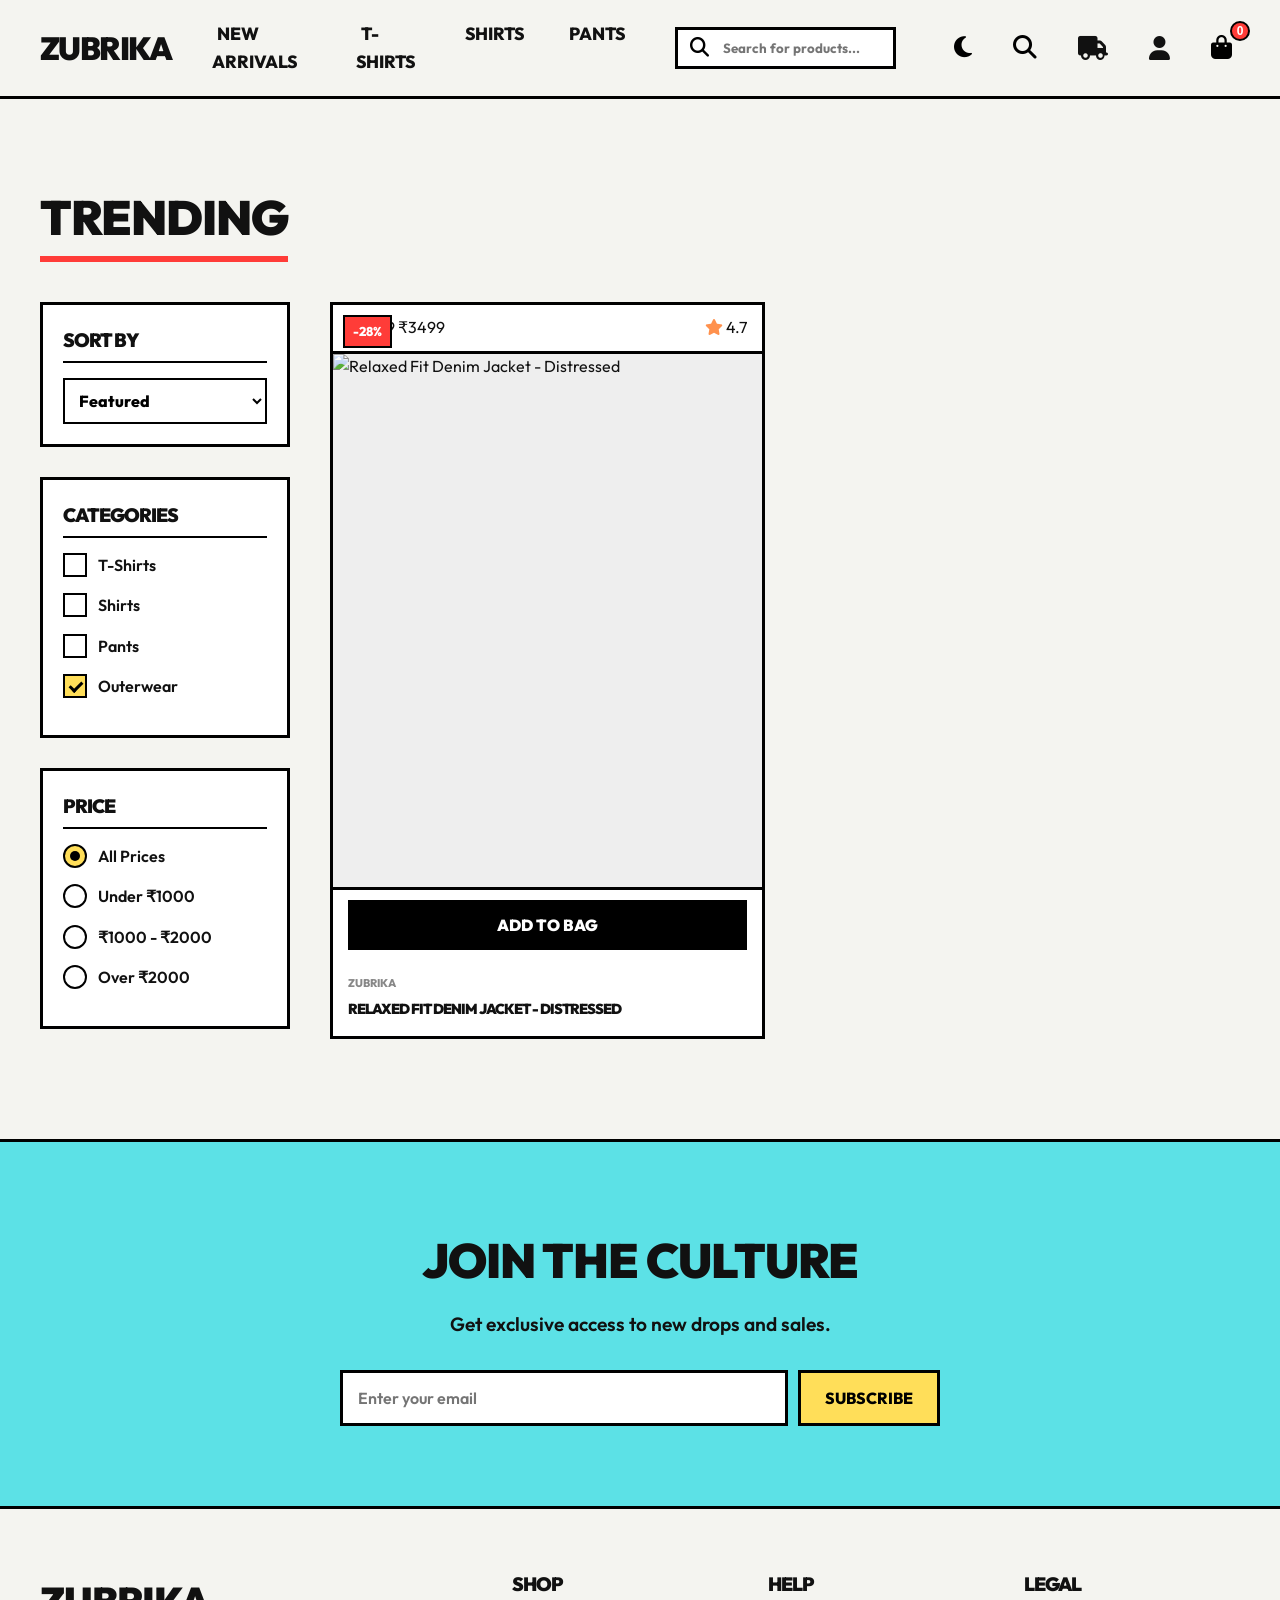
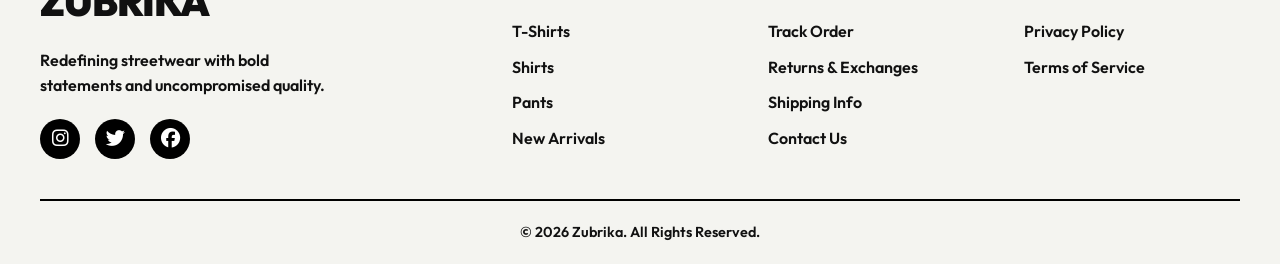
==== commit 49281ca4: "refactor: rename branding from Zubrika Fashions to Zubrika across all pages" ====
--- a/accessories.html
+++ b/accessories.html
@@ -3,8 +3,8 @@
 <head>
     <meta charset="UTF-8">
     <meta name="viewport" content="width=device-width, initial-scale=1.0">
-    <meta name="description" content="Zubrika Fashions - Premium and trendy wear for all. Shop t-shirts, shirts, pants, and more.">
-    <title>Zubrika Fashions</title>
+    <meta name="description" content="Zubrika - Premium and trendy wear for all. Shop t-shirts, shirts, pants, and more.">
+    <title>Zubrika</title>
     <link rel="preconnect" href="https://fonts.googleapis.com">
     <link rel="preconnect" href="https://fonts.gstatic.com" crossorigin>
     <link href="https://fonts.googleapis.com/css2?family=Outfit:wght@400;600;800;900&display=swap" rel="stylesheet">
@@ -15,7 +15,7 @@
     <header class="header">
         <div class="header-container">
             <div class="logo">
-                <h1><a href="index.html" style="color: inherit; text-decoration: none;">ZUBRIKA FASHIONS</a></h1>
+                <h1><a href="index.html" style="color: inherit; text-decoration: none;">ZUBRIKA</a></h1>
             </div>
             <nav class="nav">
                 <ul class="nav-links">
@@ -183,7 +183,7 @@
     <footer class="footer">
         <div class="footer-grid">
             <div class="footer-brand">
-                <h3>ZUBRIKA FASHIONS</h3>
+                <h3>ZUBRIKA</h3>
                 <p>Redefining streetwear with bold statements and uncompromised quality.</p>
                 <div class="social-icons">
                     <a href="#"><i class="fab fa-instagram"></i></a>
@@ -218,7 +218,7 @@
             </div>
         </div>
         <div class="footer-bottom">
-            <p>&copy; 2026 Zubrika Fashions. All Rights Reserved.</p>
+            <p>&copy; 2026 Zubrika. All Rights Reserved.</p>
         </div>
     </footer>
 
--- a/style.css
+++ b/style.css
@@ -134,9 +134,9 @@
 }
 
 .header-container {
-    max-width: 1400px;
+    max-width: 1600px;
     margin: 0 auto;
-    padding: 15px 40px;
+    padding: 20px 40px;
     display: flex;
     justify-content: space-between;
     align-items: center;
@@ -145,11 +145,12 @@
 .logo h1 {
     font-size: 2rem;
     letter-spacing: -0.05em;
+    margin-right: 40px;
 }
 
 .nav-links {
     display: flex;
-    gap: 30px;
+    gap: 40px;
 }
 
 .nav-links a {
@@ -180,7 +181,7 @@
 
 .header-actions {
     display: flex;
-    gap: 15px;
+    gap: 25px;
     align-items: center;
 }
 
@@ -191,7 +192,7 @@
     cursor: pointer;
     position: relative;
     color: var(--primary-color);
-    padding: 5px;
+    padding: 8px;
     transition: transform 0.2s;
 }
 
@@ -201,8 +202,8 @@
 
 .header-search-container {
     flex-grow: 1;
-    max-width: 400px;
-    margin: 0 40px;
+    max-width: 500px;
+    margin: 0 50px;
     position: relative;
     display: flex;
 }
@@ -236,7 +237,24 @@
 
 @media (max-width: 1024px) {
     .header-search-container {
-        display: none;
+        margin: 0 15px;
+        max-width: 250px;
+    }
+}
+
+@media (max-width: 768px) {
+    .header-container {
+        flex-wrap: wrap;
+        padding: 10px 20px;
+    }
+    .header-search-container {
+        order: 3;
+        width: 100%;
+        max-width: none;
+        margin: 10px 0 5px 0;
+    }
+    .logo {
+        flex: 1;
     }
 }
 
